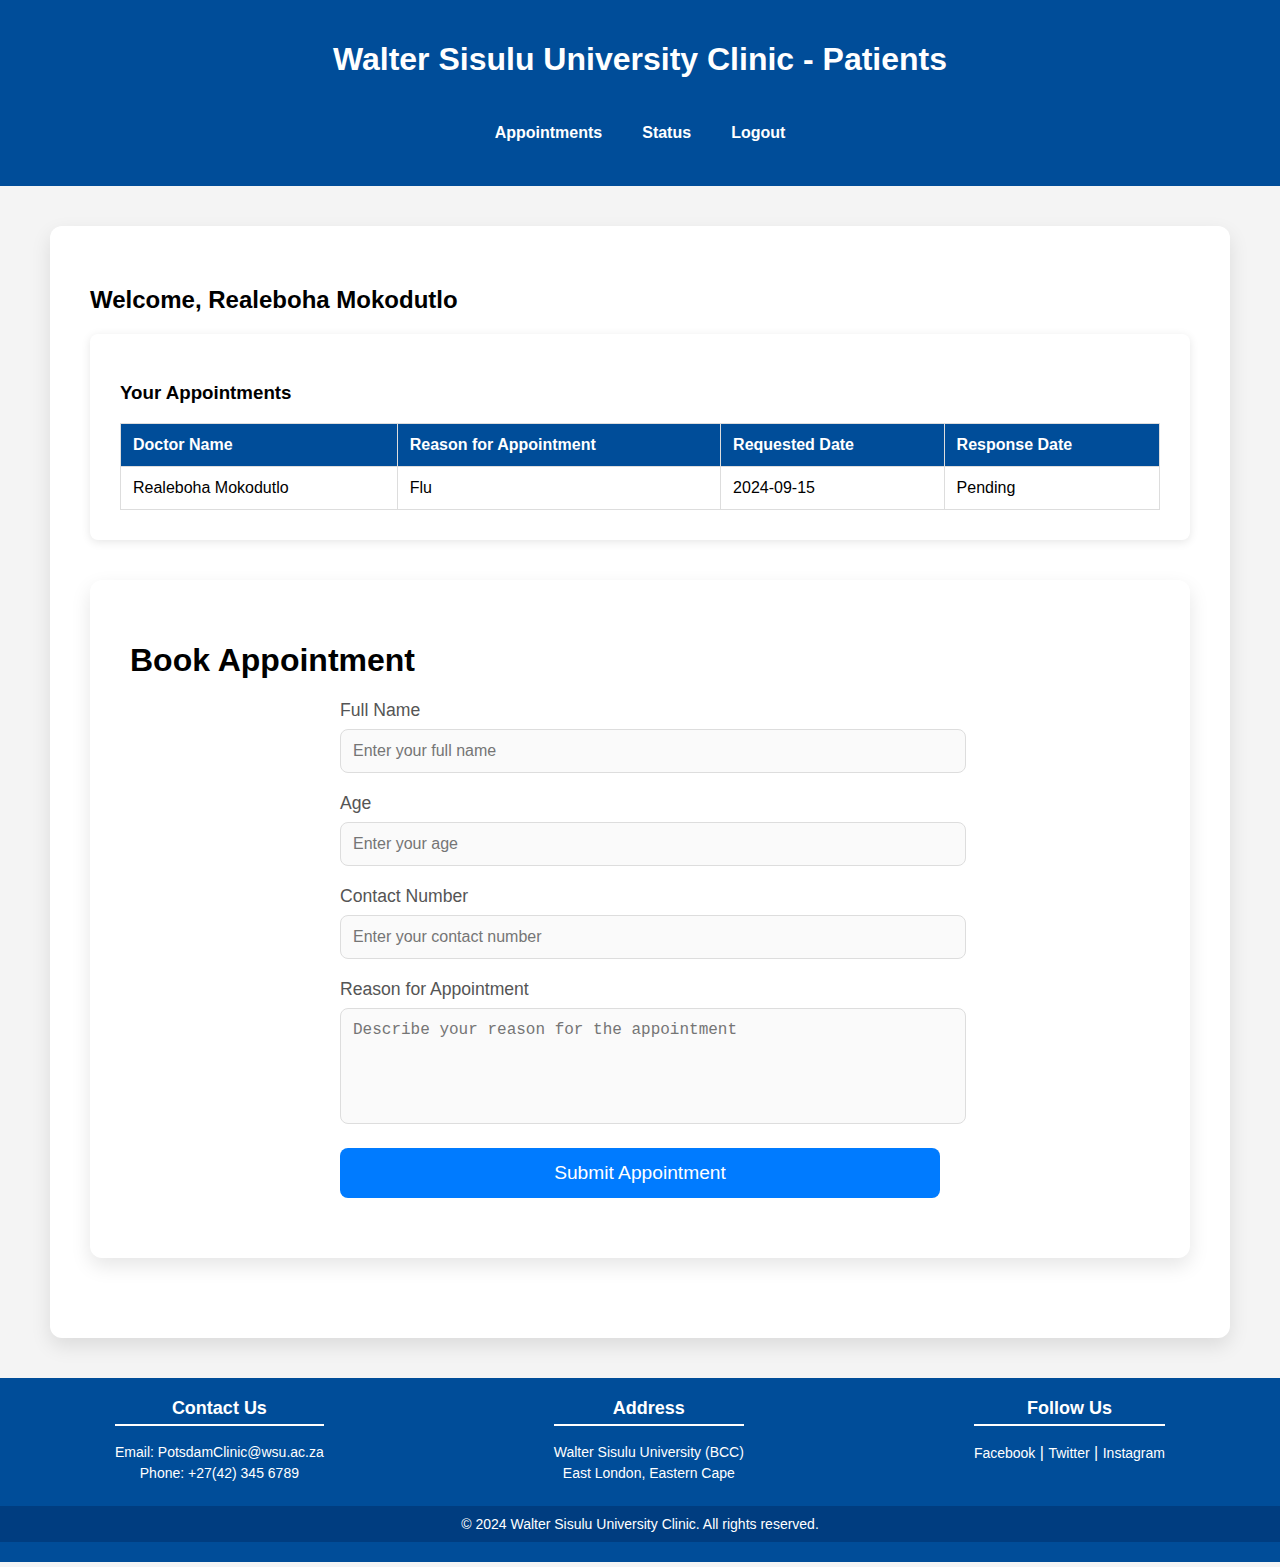
==== patients.html @ 4978a200 "Add files via upload" ====
<!DOCTYPE html>
<html lang="en">
<head>
    <meta charset="UTF-8">
    <meta name="viewport" content="width=device-width, initial-scale=1.0">
    <title>WSU Clinic Online System - Patients</title>
    <link rel="stylesheet" href="staff.css">
    <link rel="stylesheet" href="patients.css">
</head>
<body>
    <!-- Header -->
    <header>
        <div class="header">
            <h1>Walter Sisulu University Clinic - Patients</h1>
            <nav class="navbar">
                <a href="#appointments">Appointments</a>
                <a href="#profile">Status</a>
                <a href="index.html">Logout</a>
            </nav>
        </div>
    </header>

    <!-- Patient Dashboard -->
    <div class="container">
        <h2>Welcome, <span id="patient-name">Realeboha Mokodutlo</span></h2>

        <!-- Appointments Table -->
        <div id="appointments" class="bookings-section">
            <h3>Your Appointments</h3>
            <table>
                <thead>
                    <tr>
                        <th>Doctor Name</th>
                        <th>Reason for Appointment</th>
                        <th>Requested Date</th>
                        <th>Response Date</th>
                    </tr>
                </thead>
                <tbody id="appointments-body">
                    <tr  data-appointment="1">
                        <td>Realeboha Mokodutlo</td>
                        <td>Flu</td>
                        <td>2024-09-15</td>
                        <td><span class="response-date">Pending</span></td>
                    </tr>
                    <!-- More rows as needed -->
                </tbody>
            </table>
        </div>

     <!-- Appointment Booking -->
     <div class="container"> 
        <h1>Book Appointment</h1>
        <form id="appointment-form">
            <!-- Personal Details -->
            <label for="fullName">Full Name</label>
            <input type="text" id="fullName" name="fullName" placeholder="Enter your full name" required>

            <label for="age">Age</label>
            <input type="text" id="age" name="age" placeholder="Enter your age" min="1" required>

            <label for="contact">Contact Number</label>
            <input type="tel" id="contact" name="contact" placeholder="Enter your contact number" required>

            <!-- Reason for Appointment -->
            <label for="reason">Reason for Appointment</label>
            <textarea id="reason" name="reason" rows="5" placeholder="Describe your reason for the appointment" required></textarea>

            <input type="submit" value="Submit Appointment">
        </form>
    </div>
    </div>

    <!-- Footer -->
    <footer>
        <div class="footer-content">
            <div class="footer-section">
                <h3>Contact Us</h3>
                <p>Email: <a href="mailto:PotsdamClinic@wsu.ac.za">PotsdamClinic@wsu.ac.za</a></p>
                <p>Phone: +27(42) 345 6789</p>
            </div>
            <div class="footer-section">
                <h3>Address</h3>
                <p>Walter Sisulu University (BCC)</p>
                <p>East London, Eastern Cape</p>
            </div>
            <div class="footer-section">
                <h3>Follow Us</h3>
                <a href="https://www.facebook.com/wsu" target="_blank">Facebook</a> |
                <a href="https://twitter.com/wsu" target="_blank">Twitter</a> |
                <a href="https://www.instagram.com/wsu" target="_blank">Instagram</a>
            </div>
        </div>
        <div class="footer-bottom">
            <p>&copy; 2024 Walter Sisulu University Clinic. All rights reserved.</p>
        </div>
    </footer>
</body>
</html>
---- staff.css ----
/* General Styles */
body {
    font-family: Arial, sans-serif;
    margin: 0;
    padding: 0;
    background-color: #f4f4f4;
}

/* Header Styles */
.header {
    background-color: #004d99;
    color: white;
    padding: 20px;
    text-align: center;
}

.navbar {
    margin-top: 10px;
}

/* Navigation Menu Styles */
.navbar a {
    color: #ffffff; /* Change this to match your desired text color */
    text-decoration: none; /* Removes underline from links */
    padding: 10px 15px;
    display: inline-block;
}

.navbar a:hover {
    background-color: #003d80; /* Optional: background color on hover */
    border-radius: 5px; /* Optional: rounded corners on hover */
}


/* Container Styles */
.container {
    padding: 20px;
    margin: 20px auto;
    max-width: 1000px;
}

/* Staff Info Form Styles */
.staff-info {
    background-color: #fff;
    padding: 30px;
    margin-bottom: 30px;
    border-radius: 8px;
    box-shadow: 0 2px 10px rgba(0, 0, 0, 0.1);
}

.staff-info form label {
    display: block;
    margin-bottom: 5px;
}

.staff-info form input {
    width: 100%;
    padding: 10px;
    margin-bottom: 15px;
    border-radius: 4px;
    border: 1px solid #ddd;
}

.staff-info form input[type="submit"] {
    background-color: #004d99;
    color: white;
    border: none;
    cursor: pointer;
}

.staff-info form input[type="submit"]:hover {
    background-color: #003d80;
}

/* Bookings Table Styles */
.bookings-section {
    background-color: #fff;
    padding: 30px;
    border-radius: 8px;
    box-shadow: 0 2px 10px rgba(0, 0, 0, 0.1);
    margin-bottom: 30px;
}

.bookings-section table {
    width: 100%;
    border-collapse: collapse;
}

.bookings-section th, .bookings-section td {
    padding: 12px;
    border: 1px solid #ddd;
    text-align: left;
}

.bookings-section th {
    background-color: #004d99;
    color: white;
}

.status-btn {
    padding: 5px 10px;
    border: none;
    border-radius: 4px;
    cursor: pointer;
    background-color: #4caf50;
    color: white;
}

/* Availability Section Styles */
.availability-section {
    background-color: #fff;
    padding: 30px;
    margin-bottom: 30px;
    border-radius: 8px;
    box-shadow: 0 2px 10px rgba(0, 0, 0, 0.1);
}

.availability-section form label {
    display: block;
    margin-bottom: 5px;
}

.availability-section form input {
    width: 100%;
    padding: 10px;
    margin-bottom: 15px;
    border-radius: 4px;
    border: 1px solid #ddd;
}

.availability-section form input[type="submit"] {
    background-color: #004d99;
    color: white;
    border: none;
    cursor: pointer;
}

.availability-section form input[type="submit"]:hover {
    background-color: #003d80;
}


/* Footer Styles */
footer {
    background-color: #004d99;
    color: white;
    padding: 20px 0;
    text-align: center;
}

.footer-content {
    display: flex;
    justify-content: space-around;
    margin-bottom: 20px;
}

.footer-section {
    max-width: 300px;
}

.footer-section h3 {
    margin-top: 0;
    font-size: 18px;
    border-bottom: 2px solid #ffffff;
    padding-bottom: 5px;
}

.footer-section p, .footer-section a {
    margin: 5px 0;
    font-size: 14px;
}

.footer-section a {
    color: #ffffff;
    text-decoration: none;
}

.footer-section a:hover {
    text-decoration: underline;
}

.footer-bottom {
    background-color: #003d80;
    padding: 10px 0;
}

.footer-bottom p {
    margin: 0;
    font-size: 14px;
}
---- patients.css ----
body {
    font-family: Arial, sans-serif;
    background-color: #f4f4f4;
    margin: 0;
    padding: 0;
}


.navbar {
    display: flex;
    justify-content: center;
    padding: 10px 0;
    top: 0;

}

.navbar a {
    color: white;
    padding: 14px 20px;
    text-decoration: none;
    font-size: 16px;
    font-weight: bold;
}

.navbar a:hover {
    background-color: #1b8cc5;
    border-radius: 4px;
}

.container {
    max-width: 1100px;
    margin: auto;
    padding: 20px;
}

.dashboard-container {
    display: flex;
    gap: 50px;
    text-align: center;
    margin-left: 100px;
}

.dashboard-item {
    background: #fff;
    padding: 20px;
    border-radius: 8px;
    box-shadow: 0 0 10px rgba(0, 0, 0, 0.1);
    flex-wrap: wrap;
}
.dashboard-item h3{
    color: #004466;
    font-weight: bold;
}
.content {
    background: #fff;
    padding: 20px;
    border-radius: 8px;
    margin-top: 20px;
}

footer {
    background: #333;
    color: #fff;
    padding: 10px;
    text-align: center;
}

/* Container */
.container {
    max-width: 1100px;
    margin: 40px auto;
    padding: 40px;
    background-color: white;
    border-radius: 12px;
    box-shadow: 0 8px 20px rgba(0, 0, 0, 0.1);
}
/* Form Styling */
form {
    width: 100%;
    max-width: 600px;
    margin: 0 auto;
}

form label {
    display: block;
    font-size: 1.1rem;
    color: #555;
    margin-bottom: 8px;
    font-weight: 500;
}

form input, form textarea {
    width: 100%;
    padding: 12px;
    margin-bottom: 20px;
    border: 1px solid #ddd;
    border-radius: 8px;
    font-size: 1rem;
    background-color: #fafafa;
    transition: border-color 0.3s ease-in-out;
}

form textarea {
    resize: none;
}

form input:focus, form textarea:focus {
    border-color: #007bff;
    outline: none;
}

form input[type="submit"] {
    width: 100%;
    padding: 14px;
    background-color: #007bff;
    color: white;
    font-size: 1.2rem;
    border: none;
    border-radius: 8px;
    cursor: pointer;
    transition: background-color 0.3s ease-in-out;
}

form input[type="submit"]:hover {
    background-color: #0056b3;
}

/* FAQ Section */
.faq-section {
    background-color: white;
    padding: 30px;
    margin: 20px auto;
    max-width: 600px;
    border-radius: 8px;
    box-shadow: 0 2px 10px rgba(0, 0, 0, 0.1);
}

.faq-item {
    margin-bottom: 20px;
}

.faq-question {
    background-color: #0056b3;
    color: white;
    padding: 15px;
    width: 100%;
    border: none;
    border-radius: 4px;
    cursor: pointer;
    text-align: left;
    font-size: 16px;
    font-weight: bold;
}

.faq-question:hover {
    background-color: #0056b3;
}

.faq-answer {
    display: none;
    background-color: #f9f9f9;
    padding: 15px;
    border-left: 4px solid #0056b3;
    margin-top: 10px;
    border-radius: 4px;
    font-size: 14px;
    color: #555;
}
/* Clinic Location Section */
.clinic-location {
    background-color: #fff;
    padding: 30px;
    margin: 20px auto;
    max-width: 600px;
    border-radius: 8px;
    box-shadow: 0 2px 10px rgba(0, 0, 0, 0.1);
}
/* Footer Styles */
footer {
    background-color: #004d99;
    color: white;
    padding: 20px 0;
    text-align: center;
}

.footer-content {
    display: flex;
    justify-content: space-around;
    margin-bottom: 20px;
}

.footer-section {
    max-width: 300px;
}

.footer-section h3 {
    margin-top: 0;
    font-size: 18px;
    border-bottom: 2px solid #ffffff;
    padding-bottom: 5px;
}

.footer-section p, .footer-section a {
    margin: 5px 0;
    font-size: 14px;
}

.footer-section a {
    color: #ffffff;
    text-decoration: none;
}

.footer-section a:hover {
    text-decoration: underline;
}

.footer-bottom {
    background-color: #003d80;
    padding: 10px 0;
}

.footer-bottom p {
    margin: 0;
    font-size: 14px;
}
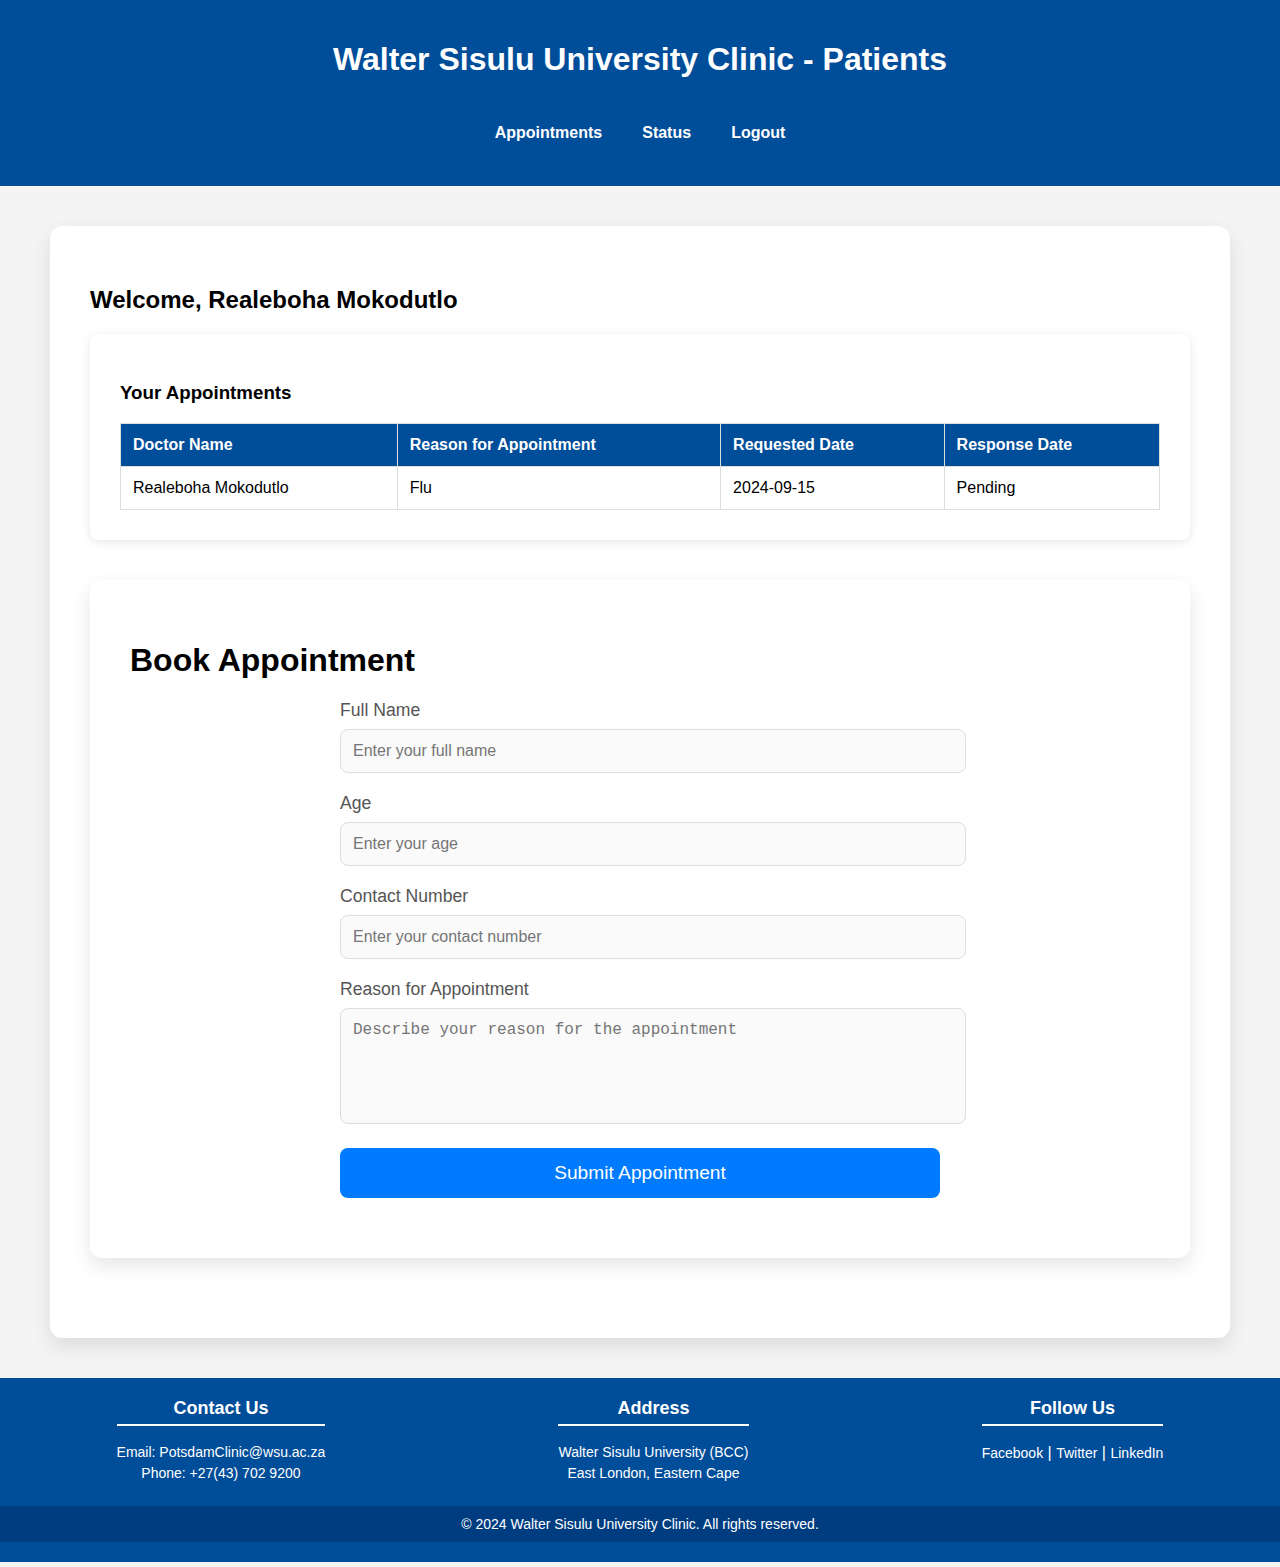
==== commit cb3ae97a: "Update patients.html" ====
--- a/patients.html
+++ b/patients.html
@@ -1,5 +1,7 @@
 <!DOCTYPE html>
 <html lang="en">
+
+
 <head>
     <meta charset="UTF-8">
     <meta name="viewport" content="width=device-width, initial-scale=1.0">
@@ -19,6 +21,20 @@
             </nav>
         </div>
     </header>
+
+    <head>
+        <style>
+            body {
+              background-image: url('https://images.squarespace-cdn.com/content/v1/59ad30139f7456bae9782d44/1515617360694-Y1AY7BI2E2FYPR1Z2YUD/shutterstock_515731801.jpg');
+              background-repeat: no-repeat;
+              background-attachment: fixed;  
+              background-size: cover;
+            }
+        </style>
+    </head>
+
+
+
 
     <!-- Patient Dashboard -->
     <div class="container">
@@ -77,7 +93,7 @@
             <div class="footer-section">
                 <h3>Contact Us</h3>
                 <p>Email: <a href="mailto:PotsdamClinic@wsu.ac.za">PotsdamClinic@wsu.ac.za</a></p>
-                <p>Phone: +27(42) 345 6789</p>
+                <p>Phone: +27(43) 702 9200</p>
             </div>
             <div class="footer-section">
                 <h3>Address</h3>
@@ -88,7 +104,7 @@
                 <h3>Follow Us</h3>
                 <a href="https://www.facebook.com/wsu" target="_blank">Facebook</a> |
                 <a href="https://twitter.com/wsu" target="_blank">Twitter</a> |
-                <a href="https://www.instagram.com/wsu" target="_blank">Instagram</a>
+                <a href="https://www.instagram.com/wsu" target="_blank">LinkedIn</a>
             </div>
         </div>
         <div class="footer-bottom">
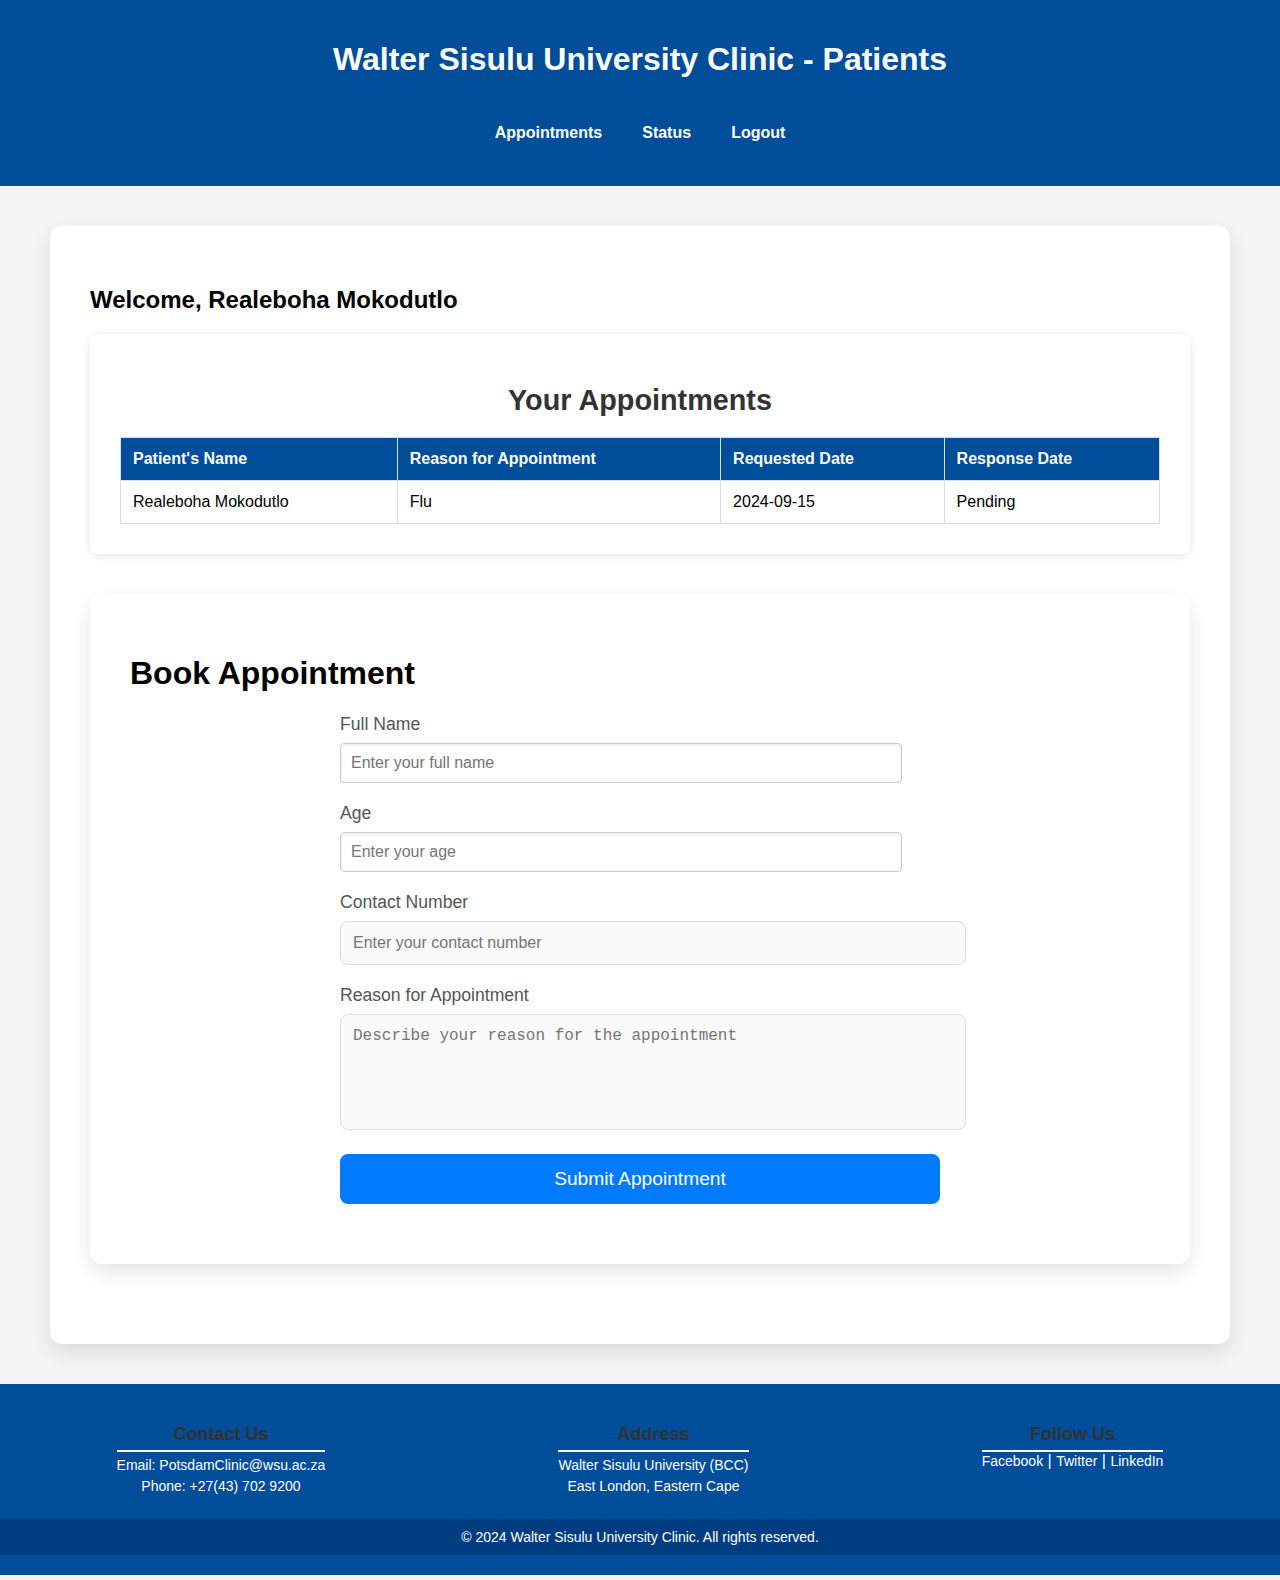
==== commit c5521858: "Update patients.html" ====
--- a/patients.html
+++ b/patients.html
@@ -25,7 +25,7 @@
     <head>
         <style>
             body {
-              background-image: url('https://images.squarespace-cdn.com/content/v1/59ad30139f7456bae9782d44/1515617360694-Y1AY7BI2E2FYPR1Z2YUD/shutterstock_515731801.jpg');
+              background-image: url('https://thumbs.dreamstime.com/b/patient-shaking-hands-doctor-medical-office-51622472.jpg');
               background-repeat: no-repeat;
               background-attachment: fixed;  
               background-size: cover;
@@ -46,7 +46,7 @@
             <table>
                 <thead>
                     <tr>
-                        <th>Doctor Name</th>
+                        <th>Patient's Name</th>
                         <th>Reason for Appointment</th>
                         <th>Requested Date</th>
                         <th>Response Date</th>
--- a/staff.css
+++ b/staff.css
@@ -140,6 +140,98 @@
 }
 
 
+
+
+        body {
+            font-family: Arial, sans-serif;
+            background-color: #f4f4f9;
+            margin: 0;
+            padding: 0;
+        }
+
+        h3 {
+            text-align: center;
+            color: #333;
+            padding: 20px 0;
+            font-size: 1.8em;
+            margin: 0;
+        }
+
+        .medical-history-table {
+            width: 80%;
+            margin: 20px auto;
+            border-collapse: collapse;
+            box-shadow: 0px 4px 8px rgba(0, 0, 0, 0.1);
+        }
+
+        .medical-history-table th, .medical-history-table td {
+            padding: 15px;
+            text-align: center;
+            border: 1px solid #ddd;
+        }
+
+        .medical-history-table thead th {
+            background-color: #4CAF50;
+            color: white;
+            font-weight: bold;
+        }
+
+        .medical-history-table tbody tr:nth-child(even) {
+            background-color: #f9f9f9;
+        }
+
+        .medical-history-table tbody tr:hover {
+            background-color: #f1f1f1;
+        }
+
+        input[type="date"], input[type="text"] {
+            padding: 10px;
+            width: 90%;
+            border: 1px solid #ccc;
+            border-radius: 4px;
+            background-color: #fff;
+            box-shadow: inset 0 1px 3px rgba(0, 0, 0, 0.1);
+            font-size: 1em;
+        }
+
+        .save-button {
+            padding: 10px 20px;
+            background-color: #4CAF50;
+            color: white;
+            border: none;
+            border-radius: 4px;
+            cursor: pointer;
+            font-size: 1em;
+        }
+
+        .save-button:hover {
+            background-color: #45a049;
+        }
+
+        .table-container {
+            width: 100%;
+            padding: 20px;
+            box-sizing: border-box;
+        }
+
+        @media (max-width: 768px) {
+            .medical-history-table {
+                width: 100%;
+            }
+
+            input[type="date"], input[type="text"] {
+                width: 100%;
+                box-sizing: border-box;
+            }
+
+            .save-button {
+                width: 100%;
+                box-sizing: border-box;
+            }
+        }
+   
+
+
 /* Footer Styles */
 footer {
     background-color: #004d99;
